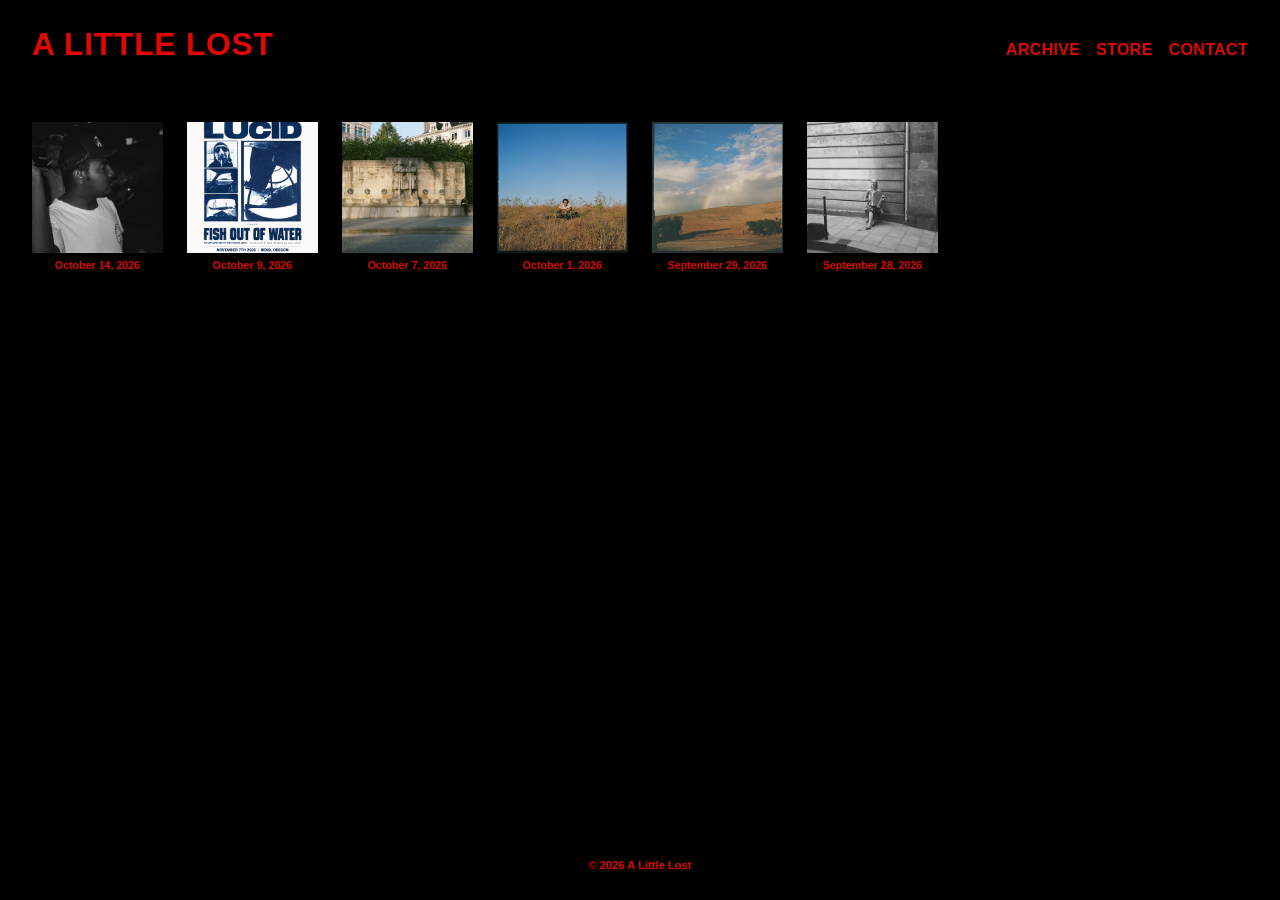
==== archive.html @ 8131685f "add Post 4: boys night out, Los Angeles Fix align-items stretch distorting mixed-orientation photo r" ====
<!DOCTYPE html>
<html lang="en">
<head>
  <meta charset="utf-8">
  <meta name="viewport" content="width=device-width, initial-scale=1">
  <title>A Little Lost — Archive</title>
  <meta property="og:type" content="website">
  <meta property="og:url" content="https://alittlelost.gallery/archive.html">
  <meta property="og:title" content="A Little Lost — Archive">
  <meta property="og:description" content="An archive of every post from A Little Lost.">
  <meta property="og:image" content="https://alittlelost.gallery/assets/og-image.png">
  <meta name="twitter:card" content="summary_large_image">
  <link rel="stylesheet" href="assets/style.css">
</head>
<body>
  <header class="site-header">
    <h1 class="site-title"><a href="index.html">A Little Lost</a></h1>
    <nav class="site-nav">
      <a href="archive.html">Archive</a>
      <a href="shop.html">Store</a>
      <a href="contact.html">Contact</a>
    </nav>
  </header>

  <main>
    <div class="archive-grid">
      <a class="archive-item" href="index.html#post-boys-night-out">
        <img class="archive-thumb" src="POSTS/post%204%20boys%20night%20out/cardelltoss_thumbnail.jpg" alt="Cardell toss">
        <span class="archive-date">October 14, 2026</span>
      </a>
      <a class="archive-item" href="index.html#post-lucid-announcement">
        <img class="archive-thumb" src="POSTS/LUCID%20ANNOUNCEMENT/lucid-poster_thumbnail.jpg" alt="Lucid movie poster">
        <span class="archive-date">October 9, 2026</span>
      </a>
      <a class="archive-item" href="index.html#post-alone-in-the-city-brussels">
        <img class="archive-thumb" src="POSTS/Post%203/atattention_thumbnail.jpg" alt="Standing at attention">
        <span class="archive-date">October 7, 2026</span>
      </a>
      <a class="archive-item" href="index.html#post-kevin-jen-birds-landing">
        <img class="archive-thumb" src="POSTS/Post%202%20Kevin%20Jen%20Birds%20Landing/kevin_thumbnail.jpg" alt="Kevin">
        <span class="archive-date">October 1, 2026</span>
      </a>
      <a class="archive-item" href="index.html#post-mix-1-initial-transmission">
        <img class="archive-thumb" src="POSTS/Josh%20Monthly%20Mix%201%20Assests/mix1cover_thumbnail.jpg" alt="Josh Monthly Mix 1 cover art">
        <span class="archive-date">September 29, 2026</span>
      </a>
      <a class="archive-item" href="index.html#post-paris-heat-waves">
        <img class="archive-thumb" src="POSTS/Post%201/accordion-lady_thumbnail.jpg" alt="Woman playing accordion">
        <span class="archive-date">September 28, 2026</span>
      </a>
    </div>
    <!-- Add one entry here per new post, newest first -->
  </main>

  <footer class="site-footer">
    <p>&copy; 2026 A Little Lost</p>
  </footer>
</body>
</html>
---- assets/style.css ----
/* ---------------------------------------------------------------------------
   Trade Gothic LT Std Bold Condensed No. 20

   This is a licensed Linotype font — it is not free or CDN-hosted. Drop the
   licensed web files into /assets/fonts/ with these names (or edit the src
   paths below to match what you have):

     assets/fonts/trade-gothic-bold-cond-20.woff2
     assets/fonts/trade-gothic-bold-cond-20.woff

   Until those files exist the site falls back to a similar free condensed
   face ("Oswald" / "Arial Narrow").
--------------------------------------------------------------------------- */
@font-face {
  font-family: "Trade Gothic LT Std Bold Condensed No. 20";
  src: url("/assets/fonts/trade-gothic-bold-cond-20.woff2") format("woff2"),
       url("/assets/fonts/trade-gothic-bold-cond-20.woff") format("woff");
  font-weight: 700;
  font-style: normal;
  font-display: swap;
}

:root {
  --red: #e10600;
  --black: #000000;
}

* {
  box-sizing: border-box;
}

html, body {
  margin: 0;
  padding: 0;
}

body {
  min-height: 100vh;
  display: flex;
  flex-direction: column;
  background: var(--black);
  color: var(--red);
  font-family: "Trade Gothic LT Std Bold Condensed No. 20",
               "Oswald", "Arial Narrow", "Helvetica Neue", Arial, sans-serif;
  font-weight: 700;
  line-height: 1.3;
  -webkit-font-smoothing: antialiased;
}

/* Push the footer to the bottom even when the feed is short */
main {
  flex: 1 0 auto;
}

a {
  color: var(--red);
  text-decoration: none;
}

/* --- Site header / nav ---------------------------------------------------- */
.site-header {
  display: flex;
  align-items: baseline;
  justify-content: space-between;
  gap: 1rem;
  padding: 1rem;
}

.site-title {
  margin: 0;
  font-size: 1.5rem;
  text-transform: uppercase;
  letter-spacing: 0.02em;
}

.site-nav {
  display: flex;
  gap: 1rem;
  text-transform: uppercase;
  letter-spacing: 0.02em;
}

.site-title a:hover,
.site-nav a:hover {
  text-decoration: underline;
}

/* --- Main feed ---------------------------------------------------------- */
main {
  padding: 1rem;
}

/* --- Contact page ---------------------------------------------------------- */
.page-center {
  display: flex;
  flex-direction: column;
  align-items: center;
  justify-content: center;
}

.contact-intro {
  text-align: center;
  font-size: 16pt;
}

.contact-line {
  margin: 0;
}

.contact-line + .contact-line {
  margin-top: 0.5rem;
}

/* --- Posts ---------------------------------------------------------------- */
.post {
  margin-top: 2rem;
}

.post-meta {
  display: flex;
  justify-content: space-between;
  align-items: baseline;
  gap: 1rem;
  margin-bottom: 0.75rem;
}

.post-date {
  font-size: 11pt;
}

.post-caption {
  font-size: 11pt;
  text-align: right;
}

.post-photos {
  display: flex;
  flex-wrap: wrap;
  justify-content: center;
  align-items: center;
  gap: 1rem;
}

.post-photos > img,
.post-photos > .post-photos-stack {
  width: 100%;
  max-width: 100%;
}

.post-photos > img {
  display: block;
  height: auto;
}

@media (min-width: 600px) {
  .post-photos > img,
  .post-photos > .post-photos-stack {
    flex: 0 1 calc(50% - 0.5rem);
    max-width: calc(50% - 0.5rem);
  }
}

.post-photos-stack {
  display: flex;
  flex-direction: column;
  gap: 1rem;
}

.post-photos-stack img {
  display: block;
  width: 100%;
  height: auto;
}

.post-audio {
  display: flex;
  flex-direction: column;
  align-items: center;
  width: 100%;
  max-width: 500px;
  margin: 0 auto;
}

.post-audio-cover {
  display: block;
  width: 100%;
  height: auto;
}

.post-audio-player {
  display: block;
  width: 100%;
  margin-top: 1.5rem;
  accent-color: var(--red);
}

.button {
  display: inline-block;
  margin-top: 1.5rem;
  padding: 0.6em 1.5em;
  border: 2px solid var(--red);
  color: var(--red);
  text-transform: uppercase;
  letter-spacing: 0.02em;
}

.button:hover {
  background: var(--red);
  color: var(--black);
}

.tracklist-heading {
  width: 100%;
  margin: 1.5rem 0 0;
  font-size: 11pt;
  text-transform: uppercase;
}

.tracklist {
  width: 100%;
  margin-top: 0.5rem;
  padding-left: 0;
  list-style: none;
  font-size: 11pt;
}

.tracklist li + li {
  margin-top: 0.35rem;
}

.post-announcement {
  display: flex;
  flex-direction: column;
  align-items: center;
  width: 100%;
}

.post-video {
  position: relative;
  width: 100%;
  max-width: 700px;
  aspect-ratio: 16 / 9;
}

.post-video iframe {
  position: absolute;
  inset: 0;
  width: 100%;
  height: 100%;
  border: 0;
}

.post-poster {
  display: block;
  width: 100%;
  max-width: 400px;
  margin-top: 1.5rem;
  height: auto;
}

/* --- Archive page ---------------------------------------------------------- */
.archive-grid {
  display: grid;
  grid-template-columns: repeat(auto-fill, minmax(120px, 1fr));
  gap: 1.5rem;
}

.archive-item {
  display: flex;
  flex-direction: column;
  align-items: center;
  text-align: center;
}

.archive-thumb {
  display: block;
  width: 100%;
  aspect-ratio: 1 / 1;
  object-fit: cover;
}

.archive-date {
  margin-top: 0.4rem;
  font-size: 8pt;
}

.archive-item:hover .archive-date {
  text-decoration: underline;
}

.site-footer {
  flex-shrink: 0;
  padding: 1rem;
  text-align: center;
  font-size: 0.7rem;
}

/* --- Larger screens --------------------------------------------------- */
@media (min-width: 600px) {
  .site-header {
    padding: 1.5rem 2rem;
  }
  .site-title {
    font-size: 2rem;
  }
  main {
    padding: 2rem;
  }
}
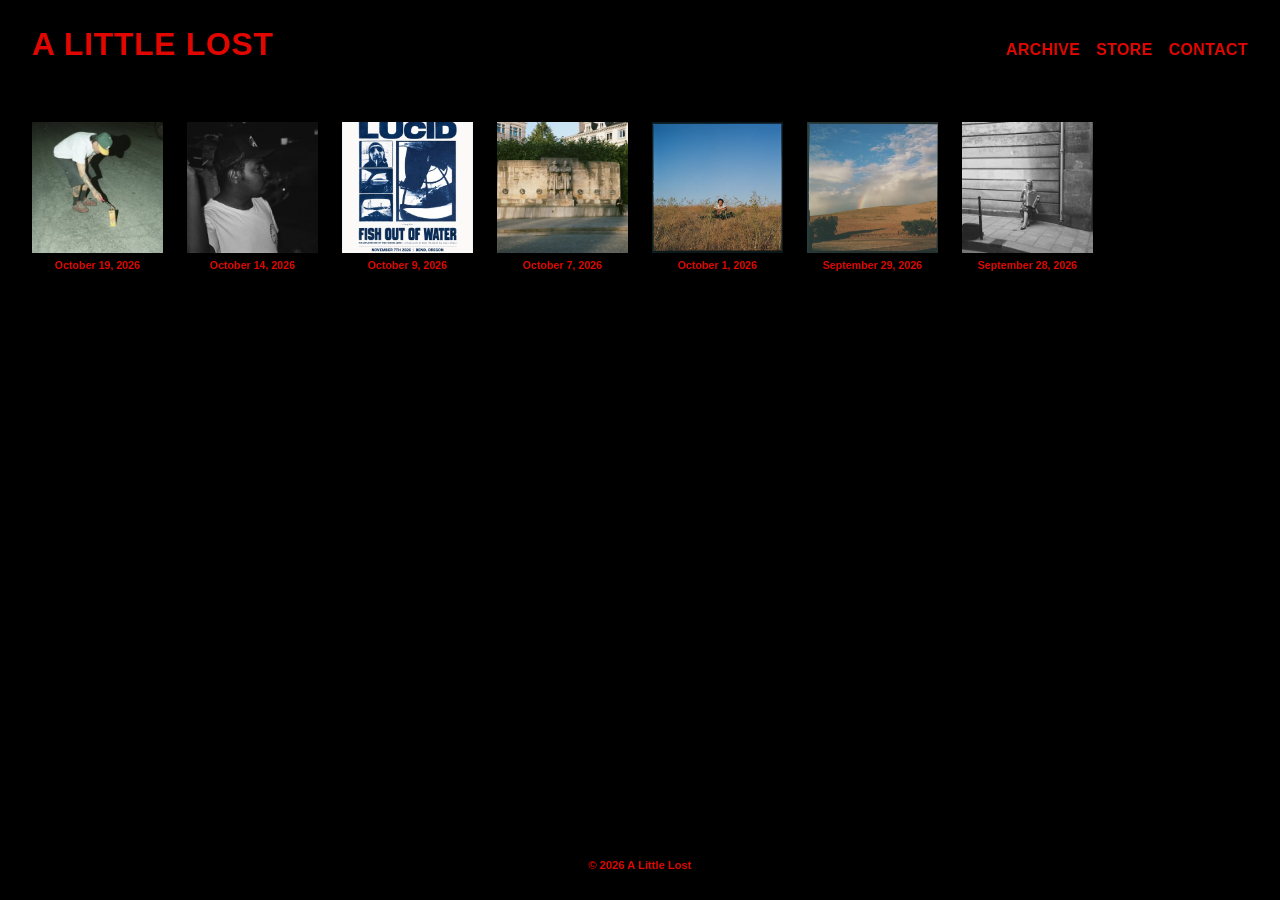
==== commit 702131ea: "add Post 5: a night in july, Los Angeles Co-Authored-By: Claude Sonnet 5 <noreply@anthropic.com>" ====
--- a/archive.html
+++ b/archive.html
@@ -24,6 +24,10 @@
 
   <main>
     <div class="archive-grid">
+      <a class="archive-item" href="index.html#post-4th-of-july">
+        <img class="archive-thumb" src="POSTS/Post%205%204th%20of%20July/connor-light_thumbnail.jpg" alt="Connor, lit up">
+        <span class="archive-date">October 19, 2026</span>
+      </a>
       <a class="archive-item" href="index.html#post-boys-night-out">
         <img class="archive-thumb" src="POSTS/post%204%20boys%20night%20out/cardelltoss_thumbnail.jpg" alt="Cardell toss">
         <span class="archive-date">October 14, 2026</span>
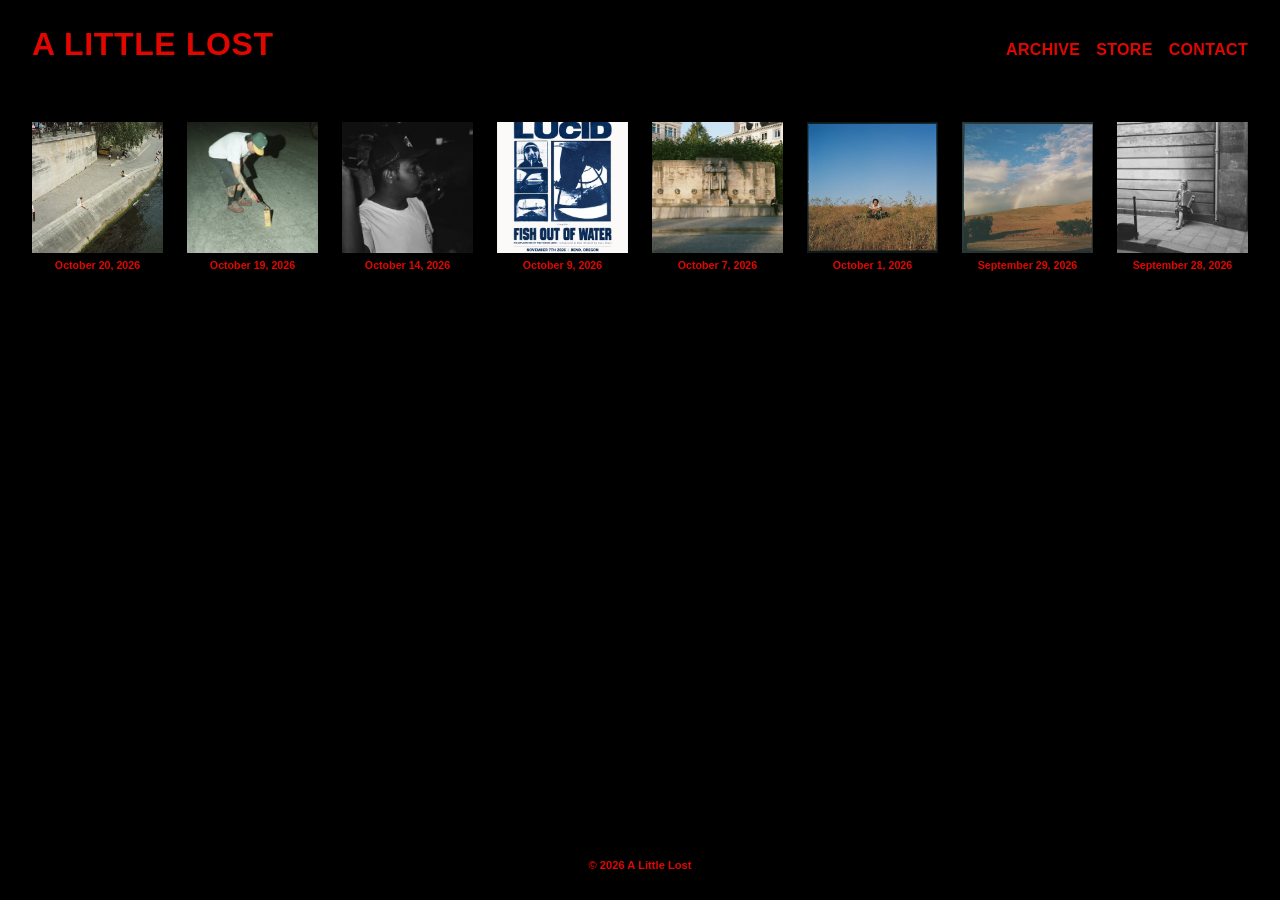
==== commit 4166db7d: "add Post 6: along the seine, Paris Co-Authored-By: Claude Sonnet 5 <noreply@anthropic.com>" ====
--- a/archive.html
+++ b/archive.html
@@ -24,6 +24,10 @@
 
   <main>
     <div class="archive-grid">
+      <a class="archive-item" href="index.html#post-along-the-seine">
+        <img class="archive-thumb" src="POSTS/Post%206%20Along%20the%20Seine/abovetheriver_thumbnail.jpg" alt="Above the river">
+        <span class="archive-date">October 20, 2026</span>
+      </a>
       <a class="archive-item" href="index.html#post-4th-of-july">
         <img class="archive-thumb" src="POSTS/Post%205%204th%20of%20July/connor-light_thumbnail.jpg" alt="Connor, lit up">
         <span class="archive-date">October 19, 2026</span>
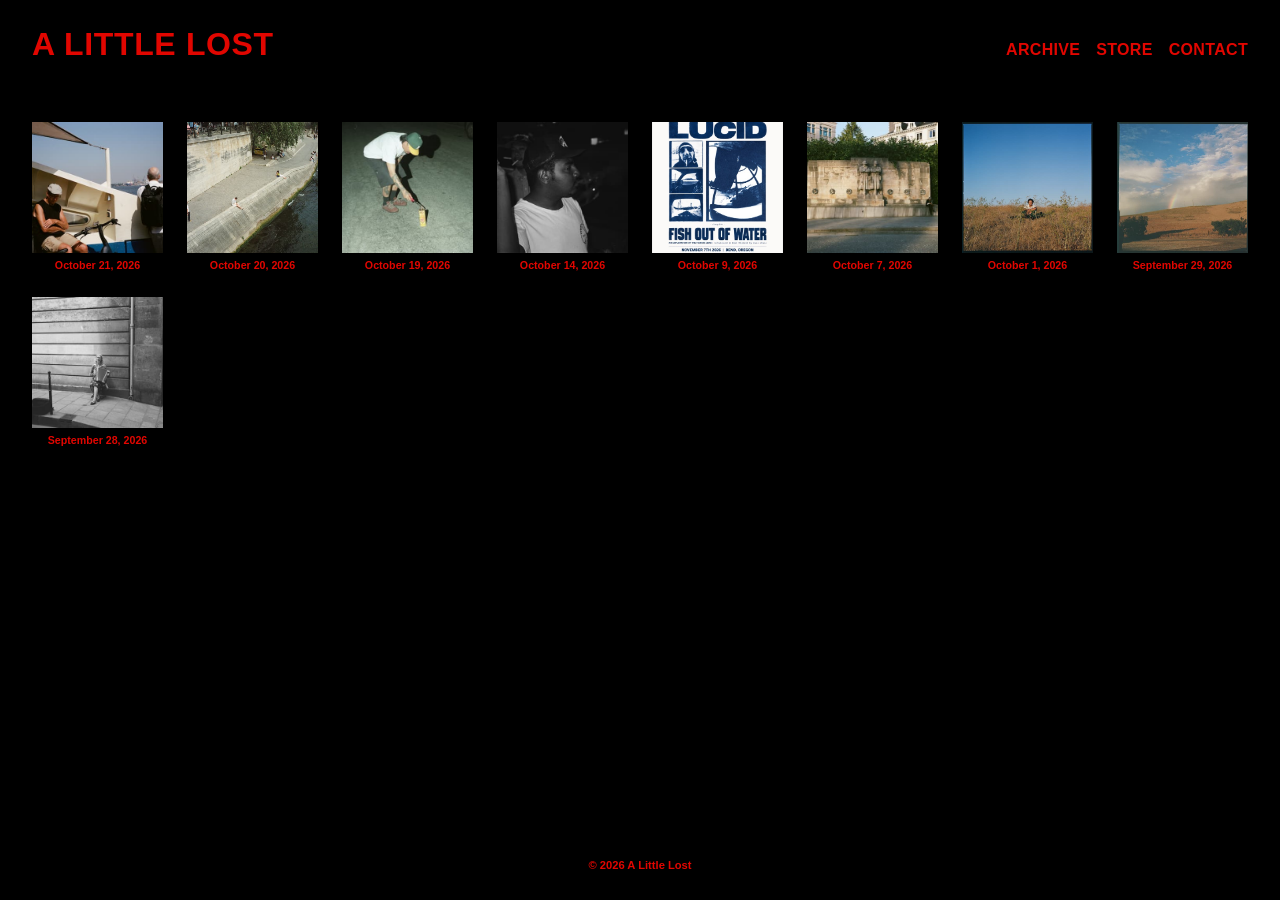
==== commit 7a054d0d: "add Post 7: along the way, Amsterdam Co-Authored-By: Claude Sonnet 5 <noreply@anthropic.com>" ====
--- a/archive.html
+++ b/archive.html
@@ -24,6 +24,10 @@
 
   <main>
     <div class="archive-grid">
+      <a class="archive-item" href="index.html#post-amsterdam-men">
+        <img class="archive-thumb" src="POSTS/Post%207%20Amsterdam%20Men/oldmanonboat_thumbnail.jpg" alt="Old man on a boat">
+        <span class="archive-date">October 21, 2026</span>
+      </a>
       <a class="archive-item" href="index.html#post-along-the-seine">
         <img class="archive-thumb" src="POSTS/Post%206%20Along%20the%20Seine/abovetheriver_thumbnail.jpg" alt="Above the river">
         <span class="archive-date">October 20, 2026</span>
--- a/assets/style.css
+++ b/assets/style.css
@@ -158,6 +158,11 @@
     flex: 0 1 calc(50% - 0.5rem);
     max-width: calc(50% - 0.5rem);
   }
+
+  .post-photos > img.post-photos-full {
+    flex-basis: 100%;
+    max-width: 100%;
+  }
 }
 
 .post-photos-stack {
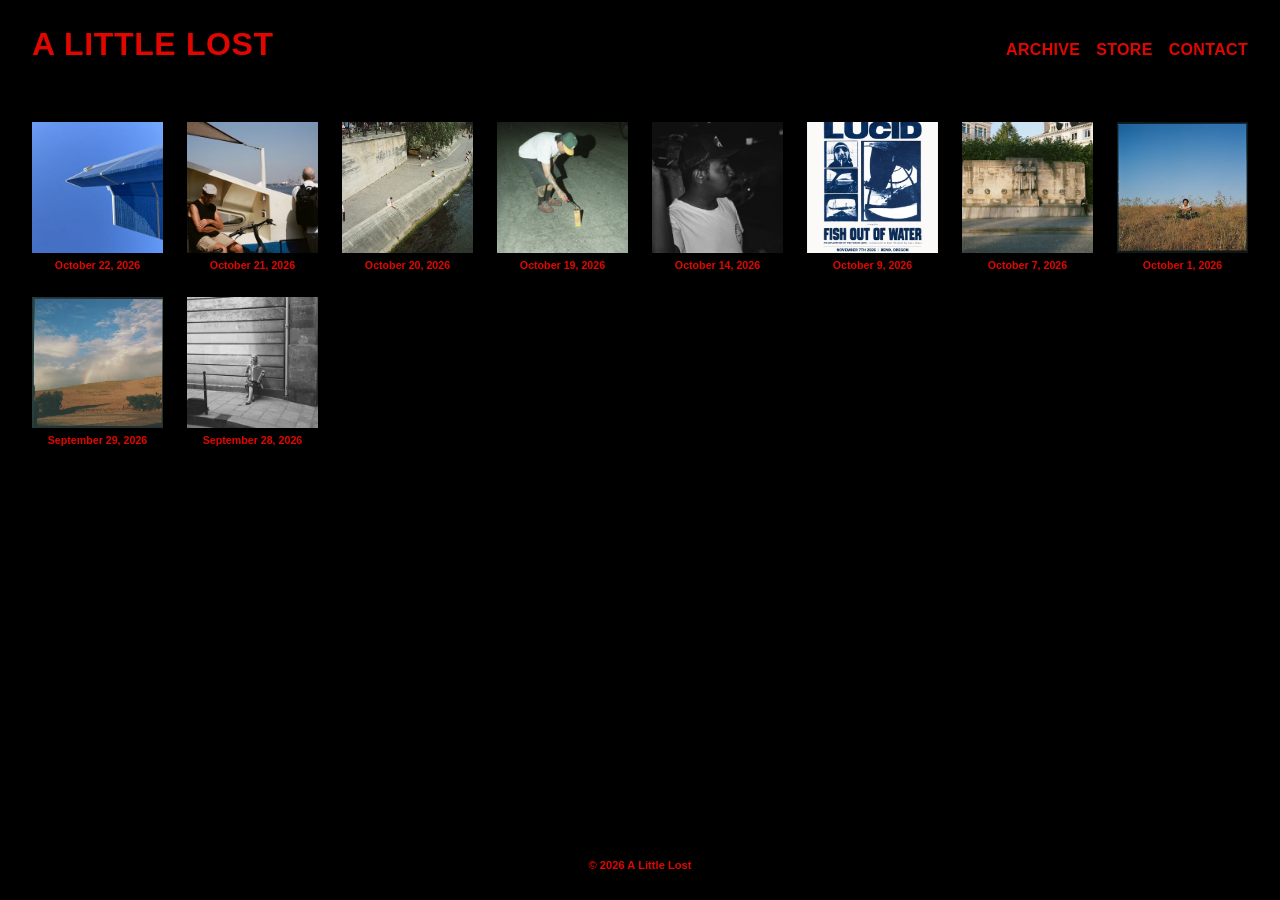
==== commit 0c6c8c1a: "add Post 8: YESCO 4 by Seconds Before Disaster Co-Authored-By: Claude Sonnet 5 <noreply@anthropic.co" ====
--- a/archive.html
+++ b/archive.html
@@ -24,6 +24,10 @@
 
   <main>
     <div class="archive-grid">
+      <a class="archive-item" href="index.html#post-yesco-4">
+        <img class="archive-thumb" src="POSTS/Post%208%20YESCO%204/yesco4-cover_thumbnail.jpg" alt="YESCO 4 album cover">
+        <span class="archive-date">October 22, 2026</span>
+      </a>
       <a class="archive-item" href="index.html#post-amsterdam-men">
         <img class="archive-thumb" src="POSTS/Post%207%20Amsterdam%20Men/oldmanonboat_thumbnail.jpg" alt="Old man on a boat">
         <span class="archive-date">October 21, 2026</span>
--- a/assets/style.css
+++ b/assets/style.css
@@ -263,6 +263,13 @@
   height: auto;
 }
 
+.post-announcement-text {
+  max-width: 500px;
+  margin-top: 1.5rem;
+  text-align: center;
+  font-size: 11pt;
+}
+
 /* --- Archive page ---------------------------------------------------------- */
 .archive-grid {
   display: grid;
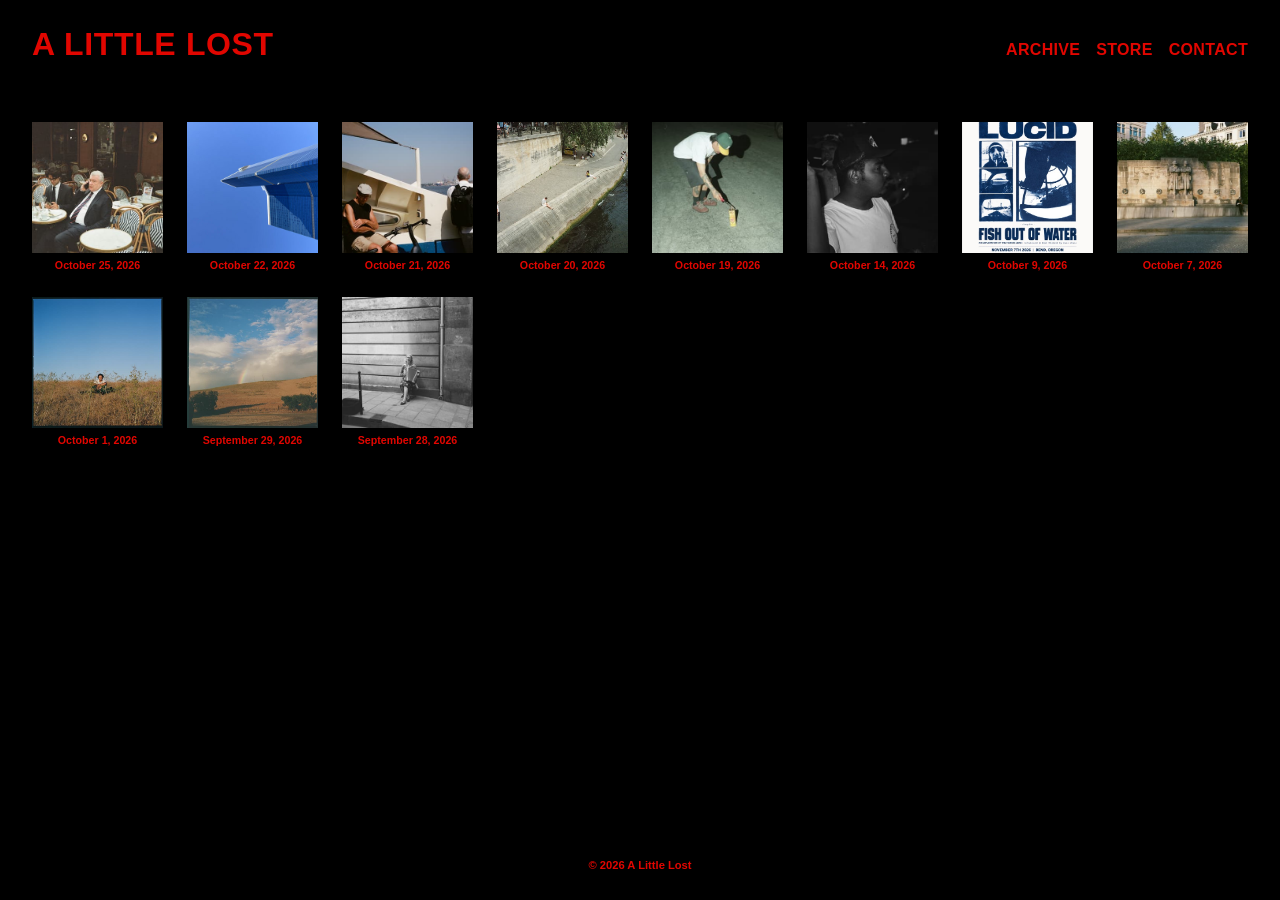
==== commit 5d18942a: "add Post 9: parisian scenes Co-Authored-By: Claude Sonnet 5 <noreply@anthropic.com>" ====
--- a/archive.html
+++ b/archive.html
@@ -24,6 +24,10 @@
 
   <main>
     <div class="archive-grid">
+      <a class="archive-item" href="index.html#post-parisian-scenes">
+        <img class="archive-thumb" src="POSTS/Post%209%20parisian%20scenes/bizcall_thumbnail.jpg" alt="Business call">
+        <span class="archive-date">October 25, 2026</span>
+      </a>
       <a class="archive-item" href="index.html#post-yesco-4">
         <img class="archive-thumb" src="POSTS/Post%208%20YESCO%204/yesco4-cover_thumbnail.jpg" alt="YESCO 4 album cover">
         <span class="archive-date">October 22, 2026</span>
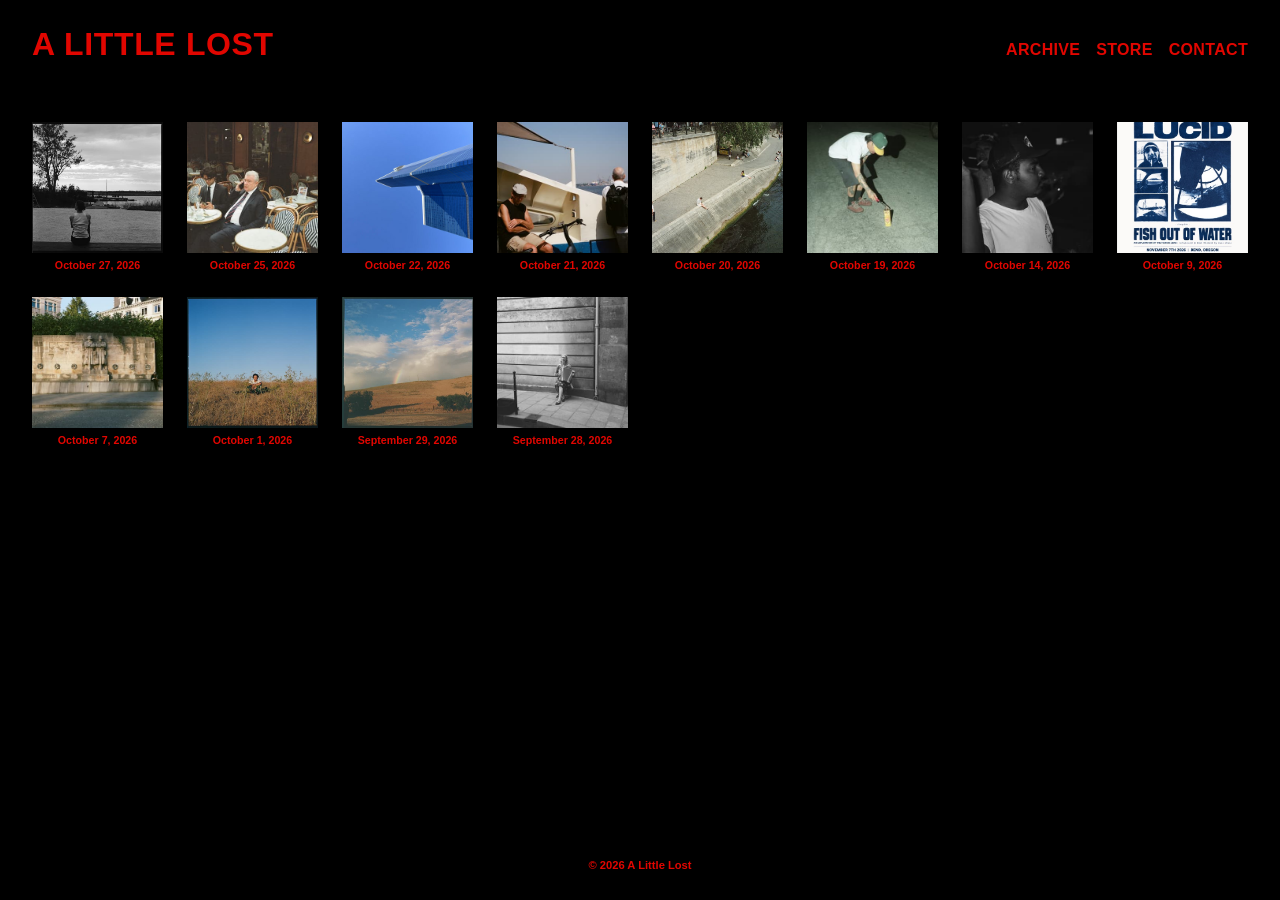
==== commit 552e9f16: "add Post 10: a quiet life, Birds Landing (B&W) Co-Authored-By: Claude Sonnet 5 <noreply@anthropic.co" ====
--- a/archive.html
+++ b/archive.html
@@ -24,6 +24,10 @@
 
   <main>
     <div class="archive-grid">
+      <a class="archive-item" href="index.html#post-birds-landing-bw">
+        <img class="archive-thumb" src="POSTS/Post%2010%20Birds%20Landing%20BW/jen-deck_thumbnail.jpg" alt="Jen on the deck">
+        <span class="archive-date">October 27, 2026</span>
+      </a>
       <a class="archive-item" href="index.html#post-parisian-scenes">
         <img class="archive-thumb" src="POSTS/Post%209%20parisian%20scenes/bizcall_thumbnail.jpg" alt="Business call">
         <span class="archive-date">October 25, 2026</span>
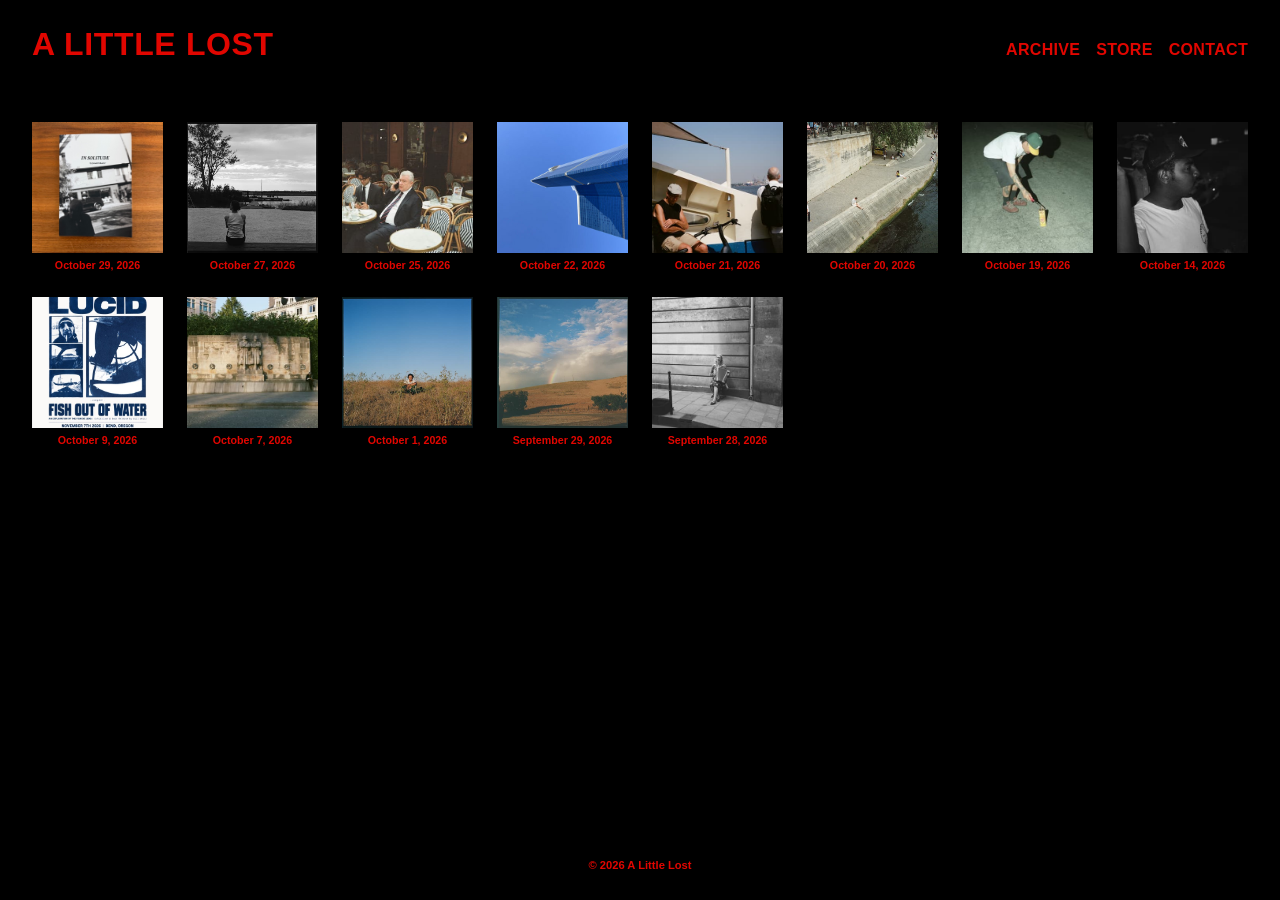
==== commit c5ac9c27: "add shop: In Solitude zine product page and feed announcement Adds shop.html listing, a dedicated in" ====
--- a/archive.html
+++ b/archive.html
@@ -24,6 +24,10 @@
 
   <main>
     <div class="archive-grid">
+      <a class="archive-item" href="index.html#post-in-solitude-announcement">
+        <img class="archive-thumb" src="SHOP/in%20solitude/in-solitude-front_thumbnail.jpg" alt="In Solitude front cover">
+        <span class="archive-date">October 29, 2026</span>
+      </a>
       <a class="archive-item" href="index.html#post-birds-landing-bw">
         <img class="archive-thumb" src="POSTS/Post%2010%20Birds%20Landing%20BW/jen-deck_thumbnail.jpg" alt="Jen on the deck">
         <span class="archive-date">October 27, 2026</span>
--- a/assets/style.css
+++ b/assets/style.css
@@ -214,6 +214,101 @@
   color: var(--black);
 }
 
+/* --- Product page ------------------------------------------------------- */
+.product {
+  display: flex;
+  flex-direction: column;
+  align-items: center;
+}
+
+.product-gallery {
+  display: flex;
+  flex-direction: row;
+  overflow-x: auto;
+  scroll-snap-type: x mandatory;
+  width: 100%;
+  gap: 1.5rem;
+  scrollbar-width: none;
+  -ms-overflow-style: none;
+}
+
+.product-gallery::-webkit-scrollbar {
+  display: none;
+}
+
+.product-gallery img {
+  display: block;
+  flex: 0 0 auto;
+  width: min(85vw, 500px);
+  height: auto;
+  scroll-snap-align: center;
+}
+
+.product-info {
+  width: 100%;
+  margin-top: 0;
+  text-align: left;
+}
+
+.product-row {
+  display: flex;
+  flex-wrap: wrap;
+  justify-content: space-between;
+  align-items: flex-start;
+  gap: 2rem;
+}
+
+.product-purchase {
+  flex-shrink: 0;
+  text-align: right;
+}
+
+.product-heading {
+  flex: 1 1 400px;
+  max-width: 700px;
+}
+
+.product-name {
+  margin: 0;
+  font-size: 1.8rem;
+  text-transform: uppercase;
+  letter-spacing: 0.02em;
+}
+
+.product-description {
+  margin-top: 0.25rem;
+  font-size: 12pt;
+}
+
+.product-details {
+  margin-top: 1.5rem;
+  max-width: 700px;
+  font-size: 11pt;
+}
+
+.product-details-label {
+  margin: 0;
+}
+
+.product-details-list {
+  margin: 0.4rem 0 0;
+  padding: 0;
+  list-style: none;
+}
+
+.product-purchase .button {
+  margin-top: 0;
+}
+
+.product-price {
+  margin-top: 0.75rem;
+  font-size: 1.2rem;
+}
+
+.product-shipping {
+  font-size: 0.7rem;
+}
+
 .tracklist-heading {
   width: 100%;
   margin: 1.5rem 0 0;
@@ -297,6 +392,38 @@
 }
 
 .archive-item:hover .archive-date {
+  text-decoration: underline;
+}
+
+/* --- Shop page --------------------------------------------------------- */
+.shop-grid {
+  display: grid;
+  grid-template-columns: repeat(auto-fill, minmax(200px, 1fr));
+  gap: 2rem;
+}
+
+.shop-item {
+  display: flex;
+  flex-direction: column;
+  align-items: center;
+}
+
+.shop-thumb {
+  display: block;
+  width: 100%;
+  aspect-ratio: 1 / 1;
+  object-fit: cover;
+}
+
+.shop-meta {
+  display: flex;
+  justify-content: space-between;
+  width: 100%;
+  margin-top: 0.6rem;
+  font-size: 11pt;
+}
+
+.shop-item:hover .shop-name {
   text-decoration: underline;
 }
 
